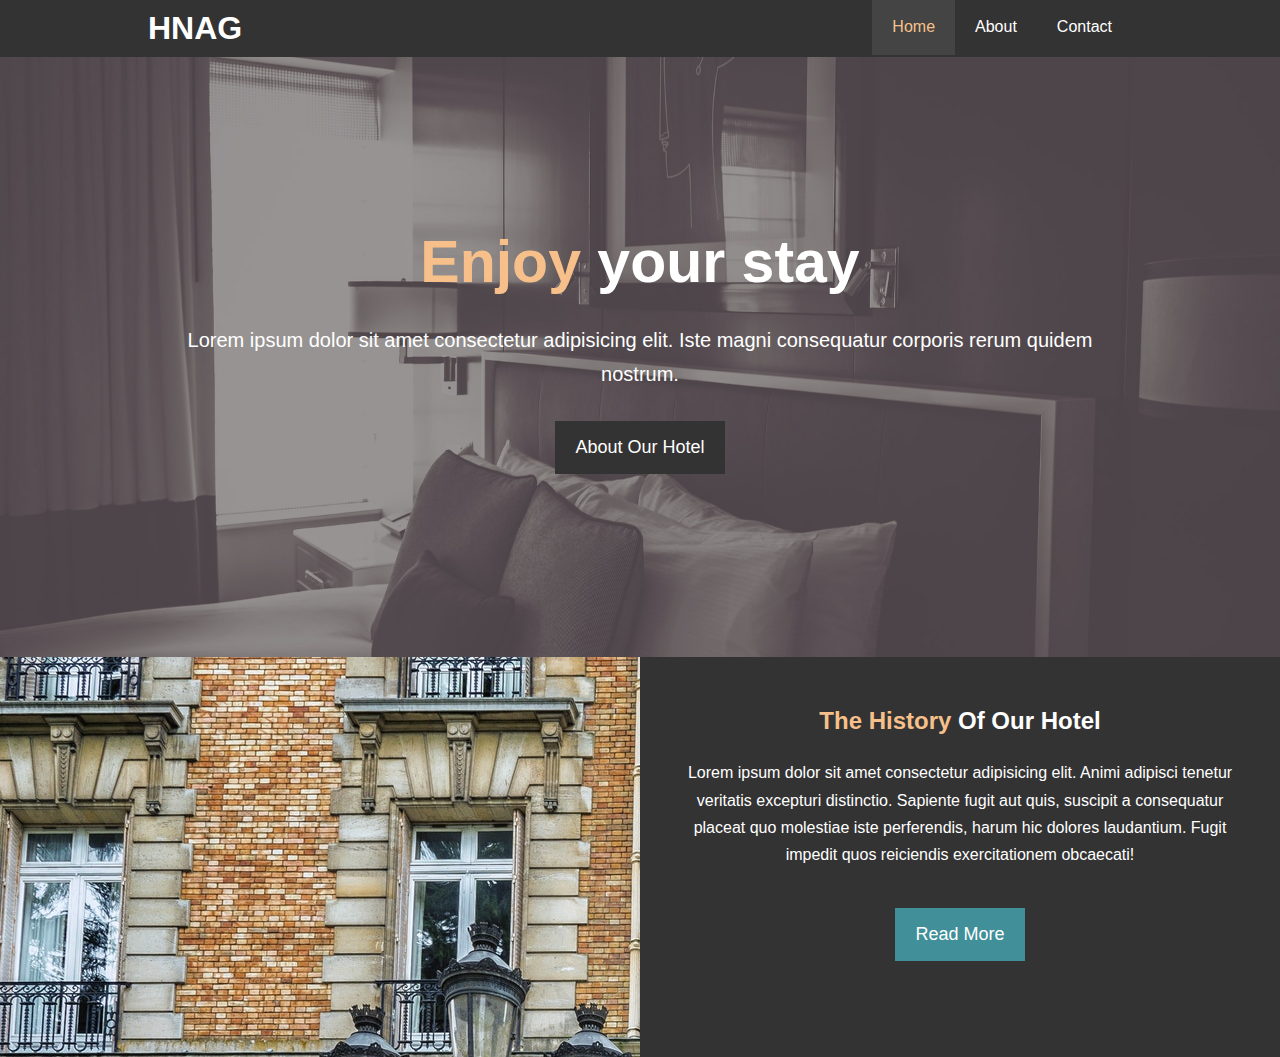
==== 02-hotel_website/index.html @ 02c6bed7 "Merge pull request #2 from nag9949/02-Hotel_Website" ====
<!DOCTYPE html>
<html lang="en">

<head>
  <meta charset="UTF-8">
  <meta name="viewport" content="width=device-width, initial-scale=1.0">
  <meta http-equiv="X-UA-Compatible" content="ie=edge">
  <meta name="description" content="Welcome to my beautiful hotel">
  <meta name="keywords" content="hotel,india">
  <link rel="stylesheet" href="css/style.css">
  <title>Hotel NAG | India</title>
</head>

<body>
  <header>
    <!-- Navbar -->
    <nav id="navbar">
      <div class="container">
        <h1 class="logo"><a href="index.html"> HNAG</a></h1>
        <ul>
          <li><a class="current" href="index.html">Home</a></li>
          <li><a href="about.html">About</a></li>
          <li><a href="contact.html">Contact</a></li>
        </ul>
      </div>
    </nav>

    <!-- Show case( Data--content) -->
    <div id="showcase">
      <div class="container">
        <div class="showcase-content">
          <h1><span class="text-primary"> Enjoy</span> your stay</h1>
          <p class="lead">Lorem ipsum dolor sit amet consectetur adipisicing elit. Iste magni consequatur corporis rerum
            quidem
            nostrum.</p>
          <a class="btn" href="index.html">About Our Hotel</a>
        </div>
      </div>
    </div>
  </header>

  <!-- 2nd part -->
  <section id="home-info" class="bg-dark">
    <div class="info-img"></div>
    <div class="info-content">
      <h2><span class="text-primary">The History</span> Of Our Hotel</h2>
      <p>Lorem ipsum dolor sit amet consectetur adipisicing elit. Animi adipisci tenetur veritatis excepturi distinctio.
        Sapiente fugit aut quis, suscipit a consequatur placeat quo molestiae iste perferendis, harum hic dolores
        laudantium. Fugit impedit quos reiciendis exercitationem obcaecati!</p>
      <a href="index.html" class="btn btn-light">Read More</a>
    </div>
  </section>
</body>

</html>
---- 02-hotel_website/css/style.css ----
/* Reset */
* {
  margin: 0;
  padding: 0;
  box-sizing: border-box;
}

/* Main Styling */

html,
body {
  font-family: 'Segoe UI', Tahoma, Geneva, Verdana, sans-serif;
  line-height: 1.7em;
}

a {
  color: #333;
  text-decoration: none;
}

h1,
h2,
h3 {
  padding-bottom: 15px;
}

p {
  margin: 10px 0;
}

/* Utility-Classes */
.container {
  margin: auto;
  max-width: 1024px;
  overflow: auto;
  padding: 0 20px;
}

.text-primary {
  color: #f7c08a;
}

.lead {
  font-size: 20px;
}

.btn {
  display: inline-block;
  font-size: 18px;
  color: #fff;
  background: #333;
  padding: 13px 20px;
  border: none;
  cursor: pointer;
}

.btn:hover {
  background: #f7c08a;
  color: #333;
}

.btn-light {
  color: #fff;
  background: rgb(64, 143, 153);
}

.btn-light:hover {
  background: #444;
  color: aqua;
}

.bg-dark {
  background: #333;
  color: #fff;
}

.bg-light {
  background: #f4f4f4;
  color: #333;
}

.bg-primary {
  background: #333;
  color: #f7c08a;
}

/* Navbar */
#navbar {
  background: #333;
  color: #fff;
  overflow: auto;
}

#navbar a {
  color: #fff;
}

#navbar h1 {
  float: left;
  padding-top: 15px;
}

#navbar ul {
  padding-top: 13px;
  list-style: none;
  float: right;
}

#navbar ul li {
  float: left;
}

#navbar ul li a {
  display: box;
  padding: 20px;
  text-align: center;
}

#navbar ul li a:hover,
#navbar ul li a.current {
  background: #444;
  color: #f7c08a;
}

/* Showcase */
#showcase {
  background: url('../img/showcase.jpg') no-repeat center center/cover;
  height: 600px;
}

#showcase .showcase-content {
  color: #fff;
  text-align: center;
  padding-top: 170px;
}

#showcase .showcase-content h1 {
  font-size: 59px;
  line-height: 1.2em;
}

#showcase .showcase-content p {
  padding-bottom: 20px;
  line-height: 1.7em;
}

/* Home-info ( Section ) */
#home-info {
  height: 400px;
}

#home-info .info-img {
  float: left;
  background: url('../img/photo-1.jpg') no-repeat;
  width: 50%;
  min-height: 100%;
}

#home-info .info-content {
  float: right;
  width: 50%;
  height: 100%;
  text-align: center;
  padding: 50px 30px;
  overflow: hidden;
}

#home-info .info-content p {
  padding-bottom: 30px;
}
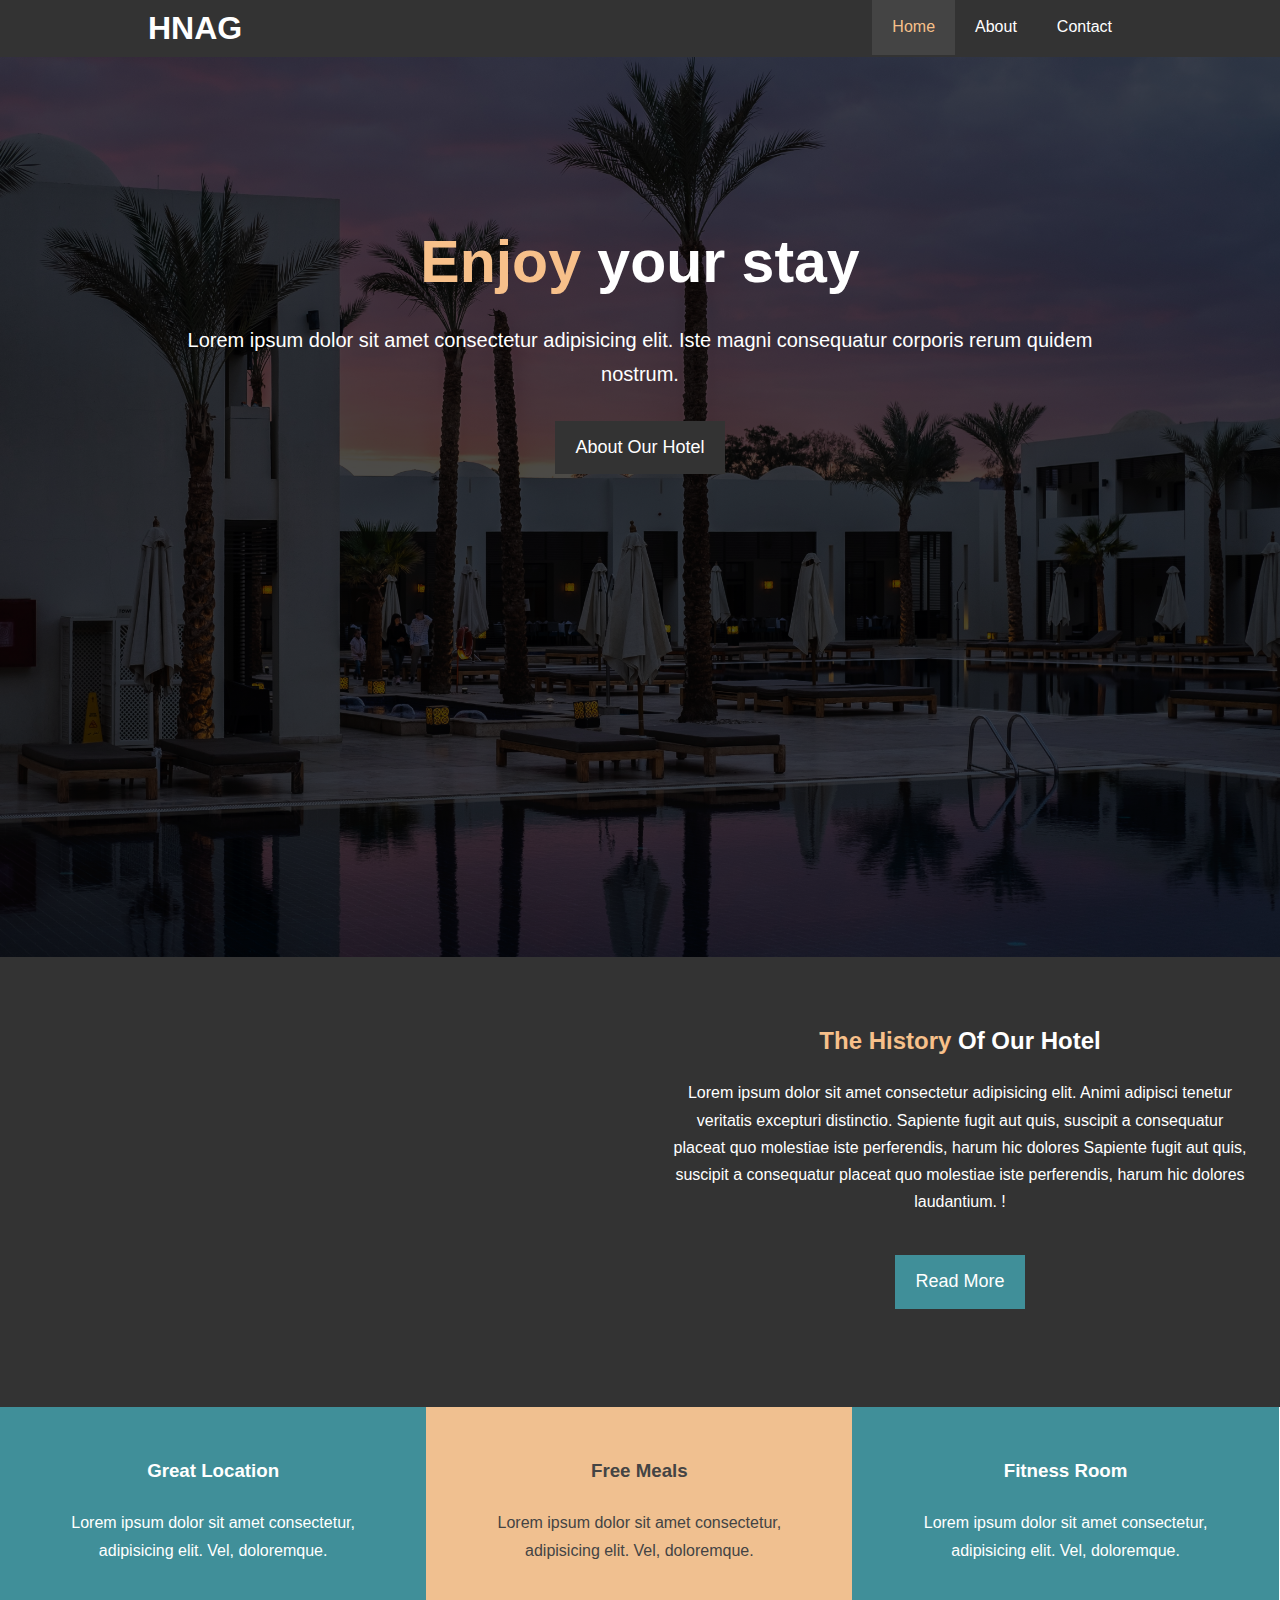
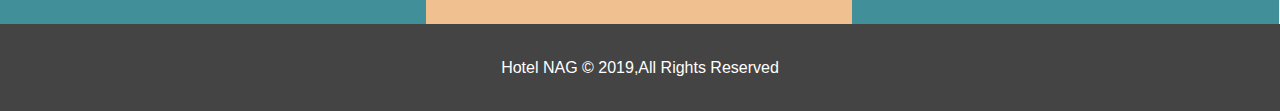
==== commit 2fc0f842: "Basic Hotel_website done looking forward to learn more about front-end stack ):" ====
--- a/02-hotel_website/index.html
+++ b/02-hotel_website/index.html
@@ -7,8 +7,10 @@
   <meta http-equiv="X-UA-Compatible" content="ie=edge">
   <meta name="description" content="Welcome to my beautiful hotel">
   <meta name="keywords" content="hotel,india">
-  <link rel="stylesheet" href="css/style.css">
-  <title>Hotel NAG | India</title>
+  <link rel="stylesheet" href="vendor/css/all.css">
+  <link rel="stylesheet" href="resources/css/style.css">
+  <link rel="stylesheet" media="screen and (max-width:768px)" href="resources/css/media.css">
+  <title>Hotel NAG | Home</title>
 </head>
 
 <body>
@@ -46,10 +48,38 @@
       <h2><span class="text-primary">The History</span> Of Our Hotel</h2>
       <p>Lorem ipsum dolor sit amet consectetur adipisicing elit. Animi adipisci tenetur veritatis excepturi distinctio.
         Sapiente fugit aut quis, suscipit a consequatur placeat quo molestiae iste perferendis, harum hic dolores
-        laudantium. Fugit impedit quos reiciendis exercitationem obcaecati!</p>
+        Sapiente fugit aut quis, suscipit a consequatur placeat quo molestiae iste perferendis, harum hic dolores
+        laudantium. !</p>
       <a href="index.html" class="btn btn-light">Read More</a>
     </div>
   </section>
+
+  <!-- 3rd part -->
+  <section id="features">
+    <div class="box btn-light">
+      <i class="fas fa-hotel fa-3x"></i>
+      <h3>Great Location</h3>
+      <p>Lorem ipsum dolor sit amet consectetur, adipisicing elit. Vel, doloremque.</p>
+    </div>
+    <div class="box bg-primary">
+      <i class="fas fa-utensils fa-3x"></i>
+      <h3>Free Meals</h3>
+      <p>Lorem ipsum dolor sit amet consectetur, adipisicing elit. Vel, doloremque.</p>
+    </div>
+    <div class="box btn-light">
+      <i class="fas fa-dumbbell fa-3x"></i>
+      <h3>Fitness Room</h3>
+      <p>Lorem ipsum dolor sit amet consectetur, adipisicing elit. Vel, doloremque.</p>
+    </div>
+  </section>
+
+  <div class="clr"></div>
+
+  <!-- Footer -( html5 sematics) -->
+  <footer id="main-footer">
+    <p>Hotel NAG &copy; 2019,All Rights Reserved</p>
+  </footer>
+
 </body>
 
 </html>--- a/02-hotel_website/resources/css/style.css
+++ b/02-hotel_website/resources/css/style.css
@@ -0,0 +1,296 @@
+/* Reset */
+* {
+  margin: 0;
+  padding: 0;
+  box-sizing: border-box;
+}
+
+/* Main Styling */
+
+html,
+body {
+  font-family: 'Segoe UI', Tahoma, Geneva, Verdana, sans-serif;
+  line-height: 1.7em;
+}
+
+a {
+  color: #333;
+  text-decoration: none;
+}
+
+h1,
+h2,
+h3 {
+  padding-bottom: 15px;
+}
+
+p {
+  margin: 10px 0;
+}
+
+/* Utility-Classes */
+.container {
+  margin: auto;
+  max-width: 1024px;
+  overflow: auto;
+  padding: 0 20px;
+}
+
+.text-primary {
+  color: #f7c08a;
+}
+
+.lead {
+  font-size: 20px;
+}
+
+.btn {
+  display: inline-block;
+  font-size: 18px;
+  color: #fff;
+  background: #333;
+  padding: 13px 20px;
+  border: none;
+  cursor: pointer;
+}
+
+.btn:hover {
+  background: #f7c08a;
+  color: #333;
+}
+
+.btn-light {
+  color: #fff;
+  background: rgb(64, 143, 153);
+}
+
+.btn-light:hover {
+  background: #444;
+  color: aqua;
+}
+
+.bg-dark {
+  background: #333;
+  color: #fff;
+}
+
+.bg-light {
+  background: #f4f4f4;
+  color: #333;
+}
+
+.bg-primary {
+  background: #f0c090;
+  color: #444;
+}
+
+.bg-primary:hover {
+  background: rgb(133, 129, 129);
+  color: #f4f4f4;
+}
+
+.clr {
+  clear: both;
+}
+
+.large-heading {
+  font-size: 40px;
+  line-height: 1.2;
+}
+
+/* Padding - Reusable component cls */
+.py-1 {
+  padding: 10px 0;
+}
+
+.py-2 {
+  padding: 20px 0;
+}
+
+.py-3 {
+  padding: 30px 0;
+}
+
+/* Navbar */
+#navbar {
+  background: #333;
+  color: #fff;
+  overflow: auto;
+}
+
+#navbar a {
+  color: #fff;
+}
+
+#navbar .logo {
+  float: left;
+  padding-top: 15px;
+}
+
+#navbar ul {
+  padding-top: 13px;
+  list-style: none;
+  float: right;
+}
+
+#navbar ul li {
+  float: left;
+}
+
+#navbar ul li a {
+  display: box;
+  padding: 20px;
+  text-align: center;
+}
+
+#navbar ul li a:hover,
+#navbar ul li a.current {
+  background: #444;
+  color: #f7c08a;
+}
+
+/* Showcase */
+#showcase {
+  background: linear-gradient(rgb(0, 0, 0, 0.7), rgb(0, 0, 0, 0.7)), url('../img/showcase-1.jpg') no-repeat center center/cover;
+  height: 100vh;
+}
+
+#showcase .showcase-content {
+  color: #fff;
+  text-align: center;
+  padding-top: 170px;
+}
+
+#showcase .showcase-content h1 {
+  font-size: 59px;
+  line-height: 1.2em;
+}
+
+#showcase .showcase-content p {
+  padding-bottom: 20px;
+  line-height: 1.7em;
+}
+
+/* Home-info ( Section ) */
+#home-info {
+  height: 450px;
+}
+
+#home-info .info-img {
+  float: left;
+  background: url('../img/photo-1.1.jpg') no-repeat;
+  width: 50%;
+  min-height: 100%;
+  image-rendering: auto;
+  background-size: cover;
+
+}
+
+#home-info .info-content {
+  float: right;
+  width: 50%;
+  height: 100%;
+  text-align: center;
+  padding: 70px 30px;
+  overflow: hidden;
+}
+
+#home-info .info-content p {
+  padding-bottom: 30px;
+}
+
+/* Features */
+.box {
+  float: left;
+  width: 33.3%;
+  padding: 50px;
+  text-align: center;
+}
+
+.box i {
+  margin-bottom: 10px;
+}
+
+/* About page */
+#about-info .info-left {
+  float: left;
+  width: 50%;
+  min-height: 100%;
+}
+
+#about-info .info-right {
+  float: right;
+  width: 50%;
+  min-height: 100%;
+}
+
+#about-info .info-right img {
+  display: block;
+  margin: auto;
+  width: 70%;
+  border-radius: 15%;
+
+}
+
+/* Testimonials */
+#testimonials {
+  height: 100%;
+  background: url('../img/test1.jpg') no-repeat center center/cover;
+  padding-top: 70px;
+}
+
+#testimonials h2 {
+  color: rgb(45, 97, 131);
+  text-align: center;
+  padding-bottom: 60px;
+}
+
+#testimonials .testimonial {
+  padding: 20px;
+  margin-bottom: 46px;
+  border-radius: 6px;
+  opacity: 0.91;
+}
+
+#testimonials .testimonial img {
+  width: 100px;
+  float: left;
+  margin-right: 20px;
+  border-radius: 50%;
+}
+
+/* Contact-Form */
+#contact-form .form-group {
+  margin-bottom: 20px;
+}
+
+#contact-form label {
+  display: block;
+  margin-bottom: 5px;
+}
+
+#contact-form input,
+#contact-form textarea {
+  width: 100%;
+  padding: 10px;
+  border: 1px solid #ddd;
+}
+
+#contact-form textarea {
+  height: 200px;
+}
+
+
+#contact-form input:focus,
+#contact-form textarea:focus {
+  outline: none;
+  border-color: #f7c08a;
+}
+
+/* Footer */
+#main-footer {
+  text-align: center;
+  background: #444;
+  color: #fff;
+  padding: 20px;
+}--- a/02-hotel_website/resources/css/media.css
+++ b/02-hotel_website/resources/css/media.css
@@ -0,0 +1,73 @@
+#navbar .logo {
+  float: none;
+  text-align: center;
+}
+
+#navbar ul,
+#navbar ul li {
+  float: none;
+  text-align: center;
+  padding-bottom: 10px;
+}
+
+#navbar ul li {
+  margin-bottom: 6px;
+  padding: 5px;
+  border-bottom: 1px dotted rgb(48, 40, 40);
+}
+
+/* Showcase */
+#showcase{
+  height:100%;
+}
+
+#showcase .showcase-content {
+  padding-top: 70px;
+  padding-bottom: 30px;
+}
+
+/* Home-Info */
+#home-info {
+  height: 550px;
+}
+
+#home-info .info-img {
+  display: none;
+}
+
+#home-info .info-content {
+  float: none;
+  width: 100%;
+}
+
+#home-info .info-content p {
+  font-size: 18px;
+}
+
+#home-info .info-content a {
+  margin-top: 30px;
+}
+
+/* Boxes */
+.box {
+  float: none;
+  width: 100%;
+}
+
+
+/* About page */
+#about-info .info-left,
+#about-info .info-right {
+  float: none;
+  width: 100%;
+}
+
+.large-heading {
+  text-align: center;
+}
+
+/* Contact */
+
+#contact-info .box {
+  border-bottom: 1px dotted rgb(61, 70, 78);
+}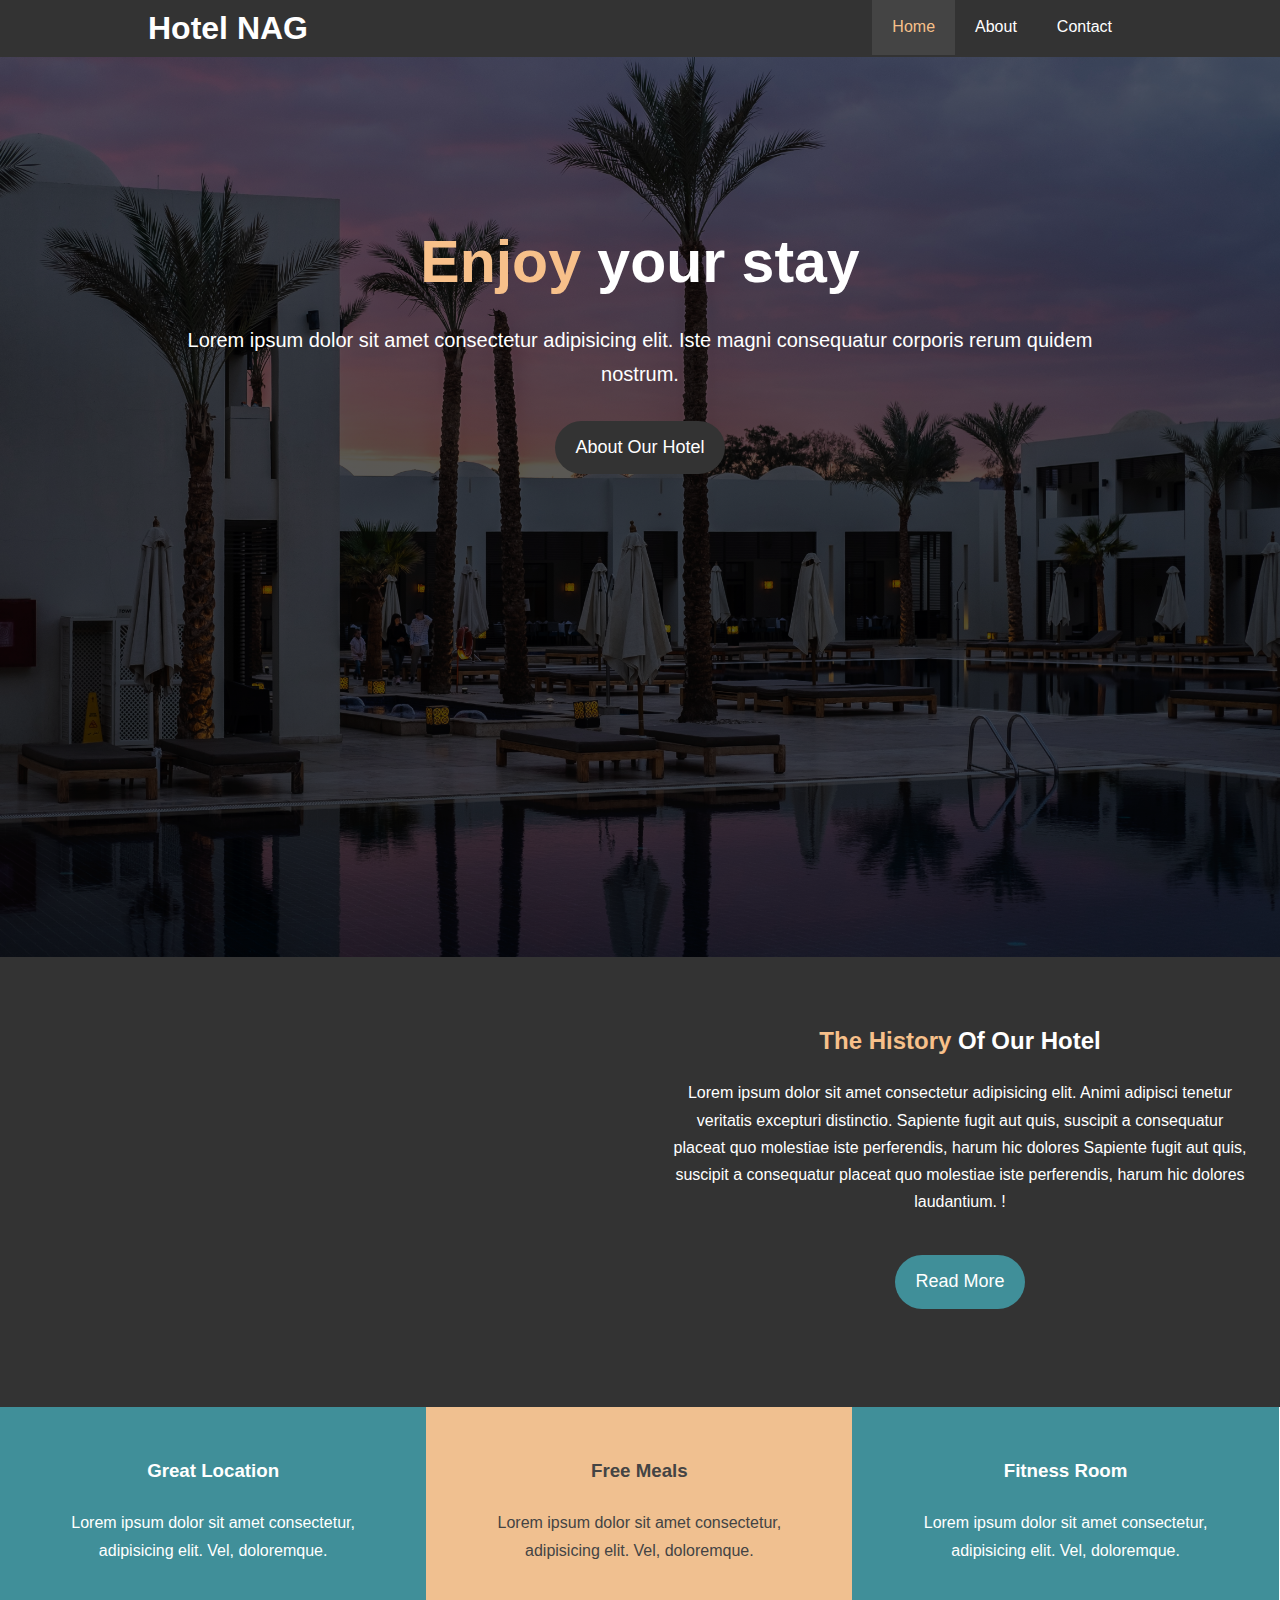
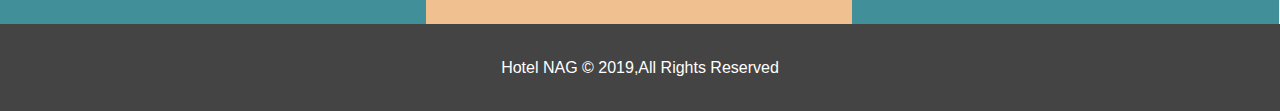
==== commit 9c412fa2: "optimizing -> responsive web design support for all devices" ====
--- a/02-hotel_website/index.html
+++ b/02-hotel_website/index.html
@@ -18,7 +18,7 @@
     <!-- Navbar -->
     <nav id="navbar">
       <div class="container">
-        <h1 class="logo"><a href="index.html"> HNAG</a></h1>
+        <h1 class="logo"><a href="index.html">Hotel NAG</a></h1>
         <ul>
           <li><a class="current" href="index.html">Home</a></li>
           <li><a href="about.html">About</a></li>
@@ -30,13 +30,15 @@
     <!-- Show case( Data--content) -->
     <div id="showcase">
       <div class="container">
+
         <div class="showcase-content">
           <h1><span class="text-primary"> Enjoy</span> your stay</h1>
           <p class="lead">Lorem ipsum dolor sit amet consectetur adipisicing elit. Iste magni consequatur corporis rerum
             quidem
             nostrum.</p>
-          <a class="btn" href="index.html">About Our Hotel</a>
+          <a class="btn" href="about.html">About Our Hotel</a>
         </div>
+
       </div>
     </div>
   </header>
@@ -50,28 +52,32 @@
         Sapiente fugit aut quis, suscipit a consequatur placeat quo molestiae iste perferendis, harum hic dolores
         Sapiente fugit aut quis, suscipit a consequatur placeat quo molestiae iste perferendis, harum hic dolores
         laudantium. !</p>
-      <a href="index.html" class="btn btn-light">Read More</a>
+      <a href="about.html" class="btn btn-light">Read More</a>
     </div>
   </section>
 
   <!-- 3rd part -->
   <section id="features">
+
     <div class="box btn-light">
       <i class="fas fa-hotel fa-3x"></i>
       <h3>Great Location</h3>
       <p>Lorem ipsum dolor sit amet consectetur, adipisicing elit. Vel, doloremque.</p>
     </div>
+
     <div class="box bg-primary">
       <i class="fas fa-utensils fa-3x"></i>
       <h3>Free Meals</h3>
       <p>Lorem ipsum dolor sit amet consectetur, adipisicing elit. Vel, doloremque.</p>
     </div>
+
     <div class="box btn-light">
       <i class="fas fa-dumbbell fa-3x"></i>
       <h3>Fitness Room</h3>
       <p>Lorem ipsum dolor sit amet consectetur, adipisicing elit. Vel, doloremque.</p>
     </div>
   </section>
+
 
   <div class="clr"></div>
 
--- a/02-hotel_website/resources/css/style.css
+++ b/02-hotel_website/resources/css/style.css
@@ -9,7 +9,7 @@
 
 html,
 body {
-  font-family: 'Segoe UI', Tahoma, Geneva, Verdana, sans-serif;
+  font-family: Arial, Helvetica, sans-serif;
   line-height: 1.7em;
 }
 
@@ -30,10 +30,10 @@
 
 /* Utility-Classes */
 .container {
+  max-width: 1024px;
   margin: auto;
-  max-width: 1024px;
+  padding: 0 20px;
   overflow: auto;
-  padding: 0 20px;
 }
 
 .text-primary {
@@ -47,11 +47,12 @@
 .btn {
   display: inline-block;
   font-size: 18px;
-  color: #fff;
   background: #333;
+  color: #fff;
   padding: 13px 20px;
   border: none;
   cursor: pointer;
+  border-radius: 45px;
 }
 
 .btn:hover {
@@ -116,6 +117,8 @@
   background: #333;
   color: #fff;
   overflow: auto;
+  position: sticky;
+  top: 0;
 }
 
 #navbar a {
@@ -128,9 +131,9 @@
 }
 
 #navbar ul {
+  float: right;
+  list-style: none;
   padding-top: 13px;
-  list-style: none;
-  float: right;
 }
 
 #navbar ul li {
@@ -151,7 +154,7 @@
 
 /* Showcase */
 #showcase {
-  background: linear-gradient(rgb(0, 0, 0, 0.7), rgb(0, 0, 0, 0.7)), url('../img/showcase-1.jpg') no-repeat center center/cover;
+  background: linear-gradient(rgb(0, 0, 0, 0.6), rgb(0, 0, 0, 0.7)), url('../img/showcase-1.jpg') no-repeat center center/cover;
   height: 100vh;
 }
 
@@ -169,6 +172,7 @@
 #showcase .showcase-content p {
   padding-bottom: 20px;
   line-height: 1.7em;
+  text-align: center;
 }
 
 /* Home-info ( Section ) */
@@ -178,7 +182,7 @@
 
 #home-info .info-img {
   float: left;
-  background: url('../img/photo-1.1.jpg') no-repeat;
+  background: url('../img/photo-1.1.jpg') no-repeat center center;
   width: 50%;
   min-height: 100%;
   image-rendering: auto;
@@ -211,6 +215,7 @@
   margin-bottom: 10px;
 }
 
+/* About */
 /* About page */
 #about-info .info-left {
   float: left;
@@ -227,7 +232,8 @@
 #about-info .info-right img {
   display: block;
   margin: auto;
-  width: 70%;
+  width: 80%;
+  /* border-radius: 45px; */
   border-radius: 15%;
 
 }
@@ -249,7 +255,7 @@
   padding: 20px;
   margin-bottom: 46px;
   border-radius: 6px;
-  opacity: 0.91;
+  opacity: 0.94;
 }
 
 #testimonials .testimonial img {
@@ -259,6 +265,7 @@
   border-radius: 50%;
 }
 
+/* contact */
 /* Contact-Form */
 #contact-form .form-group {
   margin-bottom: 20px;
